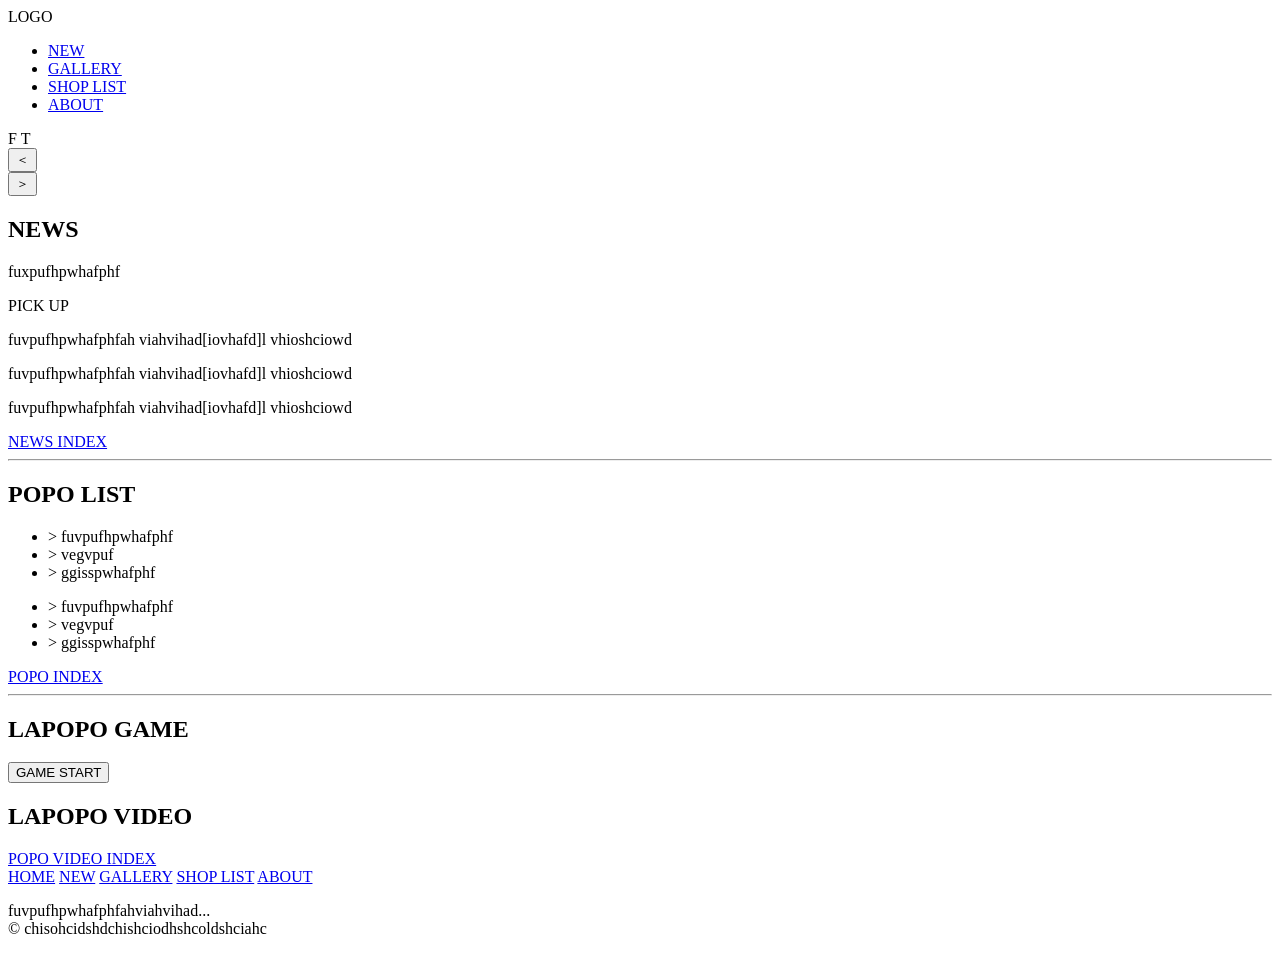
==== index.html @ e4a3bc31 "Add files via upload" ====
<!DOCTYPE html>
<html lang="zh-Hant">
<head>
    <meta charset="UTF-8">
    <meta name="viewport" content="width=device-width, initial-scale=1.0">
    <title>Lapopo Framework</title>
    <link rel="stylesheet" href="style.css">
</head>
<body>

    <header class="navbar">
        <div class="logo">LOGO</div>
        <nav>
            <ul>
                <li><a href="#">NEW</a></li>
                <li><a href="#">GALLERY</a></li>
                <li><a href="#">SHOP LIST</a></li>
                <li><a href="#">ABOUT</a></li>
            </ul>
        </nav>
        <div class="social-icons">
            <span>F</span> <span>T</span>
        </div>
    </header>

    <main>
        <section class="hero">
            <button class="arrow prev">＜</button>
            <div class="hero-shape">
                <div class="cloud-placeholder"></div>
            </div>
            <button class="arrow next">＞</button>
        </section>

        <section class="container news">
            <h2>NEWS</h2>
            <p class="subtitle">fuxpufhpwhafphf</p>
            <div class="news-grid">
                <div class="news-item">
                    <div class="circle-img"><span class="badge">PICK UP</span></div>
                    <p>fuvpufhpwhafphfah viahvihad[iovhafd]l vhioshciowd</p>
                </div>
                <div class="news-item">
                    <div class="circle-img"></div>
                    <p>fuvpufhpwhafphfah viahvihad[iovhafd]l vhioshciowd</p>
                </div>
                <div class="news-item">
                    <div class="circle-img"></div>
                    <p>fuvpufhpwhafphfah viahvihad[iovhafd]l vhioshciowd</p>
                </div>
            </div>
            <a href="#" class="btn-index">NEWS INDEX</a>
        </section>

        <hr class="divider">

        <section class="container popo-list">
            <h2>POPO LIST</h2>
            <div class="stacked-cards">
                <div class="card"></div>
                <div class="card"></div>
                <div class="card"></div>
                <div class="card"></div>
            </div>
            <div class="link-grid">
                <ul>
                    <li>> fuvpufhpwhafphf</li>
                    <li>> vegvpuf</li>
                    <li>> ggisspwhafphf</li>
                </ul>
                <ul>
                    <li>> fuvpufhpwhafphf</li>
                    <li>> vegvpuf</li>
                    <li>> ggisspwhafphf</li>
                </ul>
            </div>
            <a href="#" class="btn-index">POPO INDEX</a>
        </section>

        <hr class="divider">

        <section class="container game">
            <h2>LAPOPO GAME</h2>
            <div class="game-area">
                <div class="game-cloud">
                    <button class="btn-start">GAME START</button>
                </div>
            </div>
        </section>

        <section class="container video">
            <h2>LAPOPO VIDEO</h2>
            <div class="video-placeholder">
                <div class="play-button"></div>
            </div>
            <a href="#" class="btn-index">POPO VIDEO INDEX</a>
        </section>
    </main>

    <footer class="footer">
        <nav class="footer-nav">
            <a href="#">HOME</a>
            <a href="#">NEW</a>
            <a href="#">GALLERY</a>
            <a href="#">SHOP LIST</a>
            <a href="#">ABOUT</a>
        </nav>
        <p class="copyright">fuvpufhpwhafphfahviahvihad...<br>© chisohcidshdchishciodhshcoldshciahc</p>
        <div class="jagged-edge"></div>
    </footer>

</body>
</html>
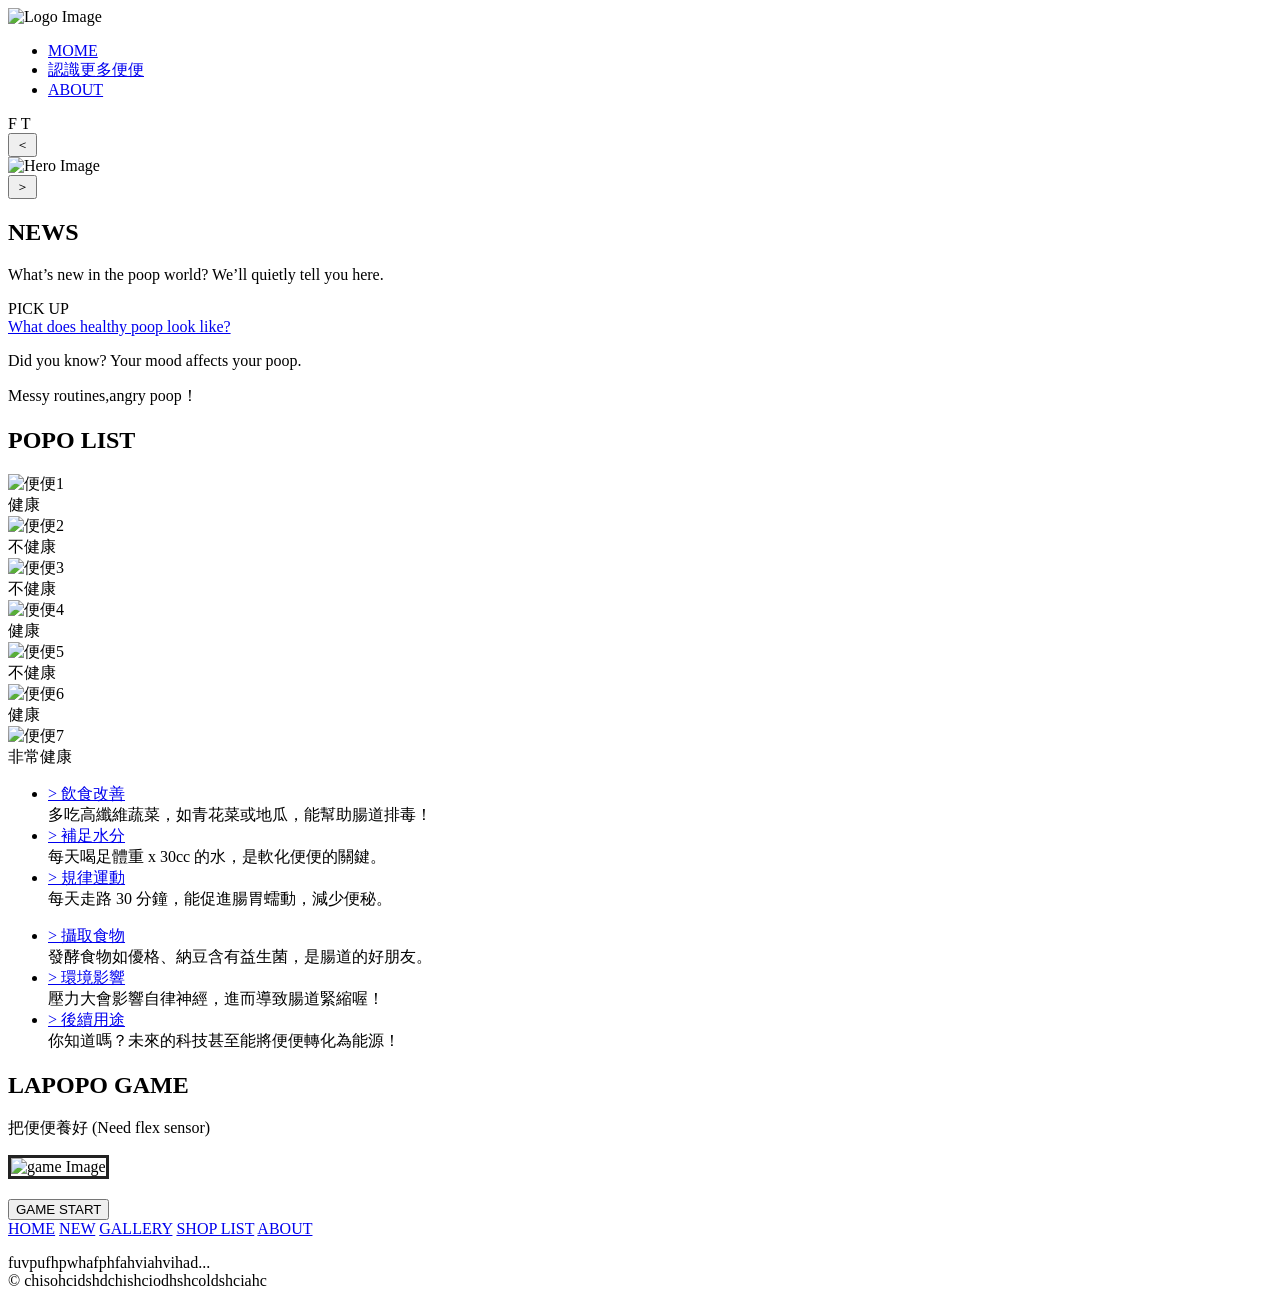
==== commit 07fddc7e: "Add files via upload" ====
--- a/index.html
+++ b/index.html
@@ -1,20 +1,21 @@
 <!DOCTYPE html>
 <html lang="zh-Hant">
+
 <head>
     <meta charset="UTF-8">
     <meta name="viewport" content="width=device-width, initial-scale=1.0">
     <title>Lapopo Framework</title>
-    <link rel="stylesheet" href="style.css">
+    <link rel="stylesheet" href="lapupu網頁全資料/style.css">
 </head>
+
 <body>
 
     <header class="navbar">
-        <div class="logo">LOGO</div>
+        <div class="logo"><img id="logo-img" src="img1.jpg" alt="Logo Image"></div>
         <nav>
             <ul>
-                <li><a href="#">NEW</a></li>
-                <li><a href="#">GALLERY</a></li>
-                <li><a href="#">SHOP LIST</a></li>
+                <li><a href="#">MOME</a></li>
+                <li><a href="#">認識更多便便</a></li>
                 <li><a href="#">ABOUT</a></li>
             </ul>
         </nav>
@@ -25,89 +26,257 @@
 
     <main>
         <section class="hero">
-            <button class="arrow prev">＜</button>
+            <button class="arrow prev" id="prevBtn">＜</button>
+
             <div class="hero-shape">
-                <div class="cloud-placeholder"></div>
-            </div>
-            <button class="arrow next">＞</button>
+                <div class="cloud-placeholder">
+                    <img id="hero-img" src="img1.jpg" alt="Hero Image">
+                </div>
+            </div>
+
+            <button class="arrow next" id="nextBtn">＞</button>
         </section>
 
         <section class="container news">
             <h2>NEWS</h2>
-            <p class="subtitle">fuxpufhpwhafphf</p>
+            <p class="subtitle">What’s new in the poop world? We’ll quietly tell you here.</p>
             <div class="news-grid">
                 <div class="news-item">
                     <div class="circle-img"><span class="badge">PICK UP</span></div>
-                    <p>fuvpufhpwhafphfah viahvihad[iovhafd]l vhioshciowd</p>
+                    <a href="https://heho.com.tw/archives/1473?utm_source=chatgpt.com">What does healthy poop look
+                        like?</a>
                 </div>
                 <div class="news-item">
                     <div class="circle-img"></div>
-                    <p>fuvpufhpwhafphfah viahvihad[iovhafd]l vhioshciowd</p>
+                    <p>Did you know? Your mood affects your poop.</p>
                 </div>
                 <div class="news-item">
                     <div class="circle-img"></div>
-                    <p>fuvpufhpwhafphfah viahvihad[iovhafd]l vhioshciowd</p>
-                </div>
-            </div>
-            <a href="#" class="btn-index">NEWS INDEX</a>
-        </section>
-
-        <hr class="divider">
+                    <p>Messy routines,angry poop！</p>
+                </div>
+            </div>
+        </section>
 
         <section class="container popo-list">
             <h2>POPO LIST</h2>
             <div class="stacked-cards">
-                <div class="card"></div>
-                <div class="card"></div>
-                <div class="card"></div>
-                <div class="card"></div>
-            </div>
-            <div class="link-grid">
-                <ul>
-                    <li>> fuvpufhpwhafphf</li>
-                    <li>> vegvpuf</li>
-                    <li>> ggisspwhafphf</li>
-                </ul>
-                <ul>
-                    <li>> fuvpufhpwhafphf</li>
-                    <li>> vegvpuf</li>
-                    <li>> ggisspwhafphf</li>
-                </ul>
-            </div>
-            <a href="#" class="btn-index">POPO INDEX</a>
-        </section>
-
-        <hr class="divider">
-
-        <section class="container game">
+                <div class="card" onclick="flipCard(this)">
+                    <div class="card-face card-front">
+                        <img src="popo1.png" alt="便便1">
+                    </div>
+                    <div class="card-face card-back healthy">健康</div>
+                </div>
+
+                <div class="card" onclick="flipCard(this)">
+                    <div class="card-face card-front">
+                        <img src="popo2.png" alt="便便2">
+                    </div>
+                    <div class="card-face card-back unhealthy">不健康</div>
+                </div>
+
+                <div class="card" onclick="flipCard(this)">
+                    <div class="card-face card-front">
+                        <img src="popo3.png" alt="便便3">
+                    </div>
+                    <div class="card-face card-back unhealthy">不健康</div>
+                </div>
+
+                <div class="card" onclick="flipCard(this)">
+                    <div class="card-face card-front">
+                        <img src="popo4.png" alt="便便4">
+                    </div>
+                    <div class="card-face card-back healthy">健康</div>
+                </div>
+
+                <div class="card" onclick="flipCard(this)">
+                    <div class="card-face card-front">
+                        <img src="popo5.png" alt="便便5">
+                    </div>
+                    <div class="card-face card-back unhealthy">不健康</div>
+                </div>
+
+                <div class="card" onclick="flipCard(this)">
+                    <div class="card-face card-front">
+                        <img src="popo6.png" alt="便便6">
+                    </div>
+                    <div class="card-face card-back healthy">健康</div>
+                </div>
+
+                <div class="card" onclick="flipCard(this)">
+                    <div class="card-face card-front">
+                        <img src="popo7.png" alt="便便7">
+                    </div>
+                    <div class="card-face card-back healthy">非常健康</div>
+                </div>
+            </div>
+        </section>
+
+        <script src="lapupu網頁全資料/script.js"></script>
+        <div class="link-grid">
+            <ul>
+                <li>
+                    <a href="page1.html">> 飲食改善</a>
+                    <div class="dropdown-desc">多吃高纖維蔬菜，如青花菜或地瓜，能幫助腸道排毒！</div>
+                </li>
+                <li>
+                    <a href="page2.html">> 補足水分</a>
+                    <div class="dropdown-desc">每天喝足體重 x 30cc 的水，是軟化便便的關鍵。</div>
+                </li>
+                <li>
+                    <a href="page3.html">> 規律運動</a>
+                    <div class="dropdown-desc">每天走路 30 分鐘，能促進腸胃蠕動，減少便秘。</div>
+                </li>
+            </ul>
+            <ul>
+                <li>
+                    <a href="page4.html">> 攝取食物</a>
+                    <div class="dropdown-desc">發酵食物如優格、納豆含有益生菌，是腸道的好朋友。</div>
+                </li>
+                <li>
+                    <a href="page5.html">> 環境影響</a>
+                    <div class="dropdown-desc">壓力大會影響自律神經，進而導致腸道緊縮喔！</div>
+                </li>
+                <li>
+                    <a href="page6.html">> 後續用途</a>
+                    <div class="dropdown-desc">你知道嗎？未來的科技甚至能將便便轉化為能源！</div>
+                </li>
+            </ul>
+        </div>
+        </section>
+
+        <section class="container game" id="game-section">
             <h2>LAPOPO GAME</h2>
-            <div class="game-area">
-                <div class="game-cloud">
-                    <button class="btn-start">GAME START</button>
-                </div>
-            </div>
-        </section>
-
-        <section class="container video">
-            <h2>LAPOPO VIDEO</h2>
-            <div class="video-placeholder">
-                <div class="play-button"></div>
-            </div>
-            <a href="#" class="btn-index">POPO VIDEO INDEX</a>
-        </section>
-    </main>
-
-    <footer class="footer">
-        <nav class="footer-nav">
-            <a href="#">HOME</a>
-            <a href="#">NEW</a>
-            <a href="#">GALLERY</a>
-            <a href="#">SHOP LIST</a>
-            <a href="#">ABOUT</a>
-        </nav>
-        <p class="copyright">fuvpufhpwhafphfahviahvihad...<br>© chisohcidshdchishciodhshcoldshciahc</p>
-        <div class="jagged-edge"></div>
-    </footer>
+            <p class="subtitle">把便便養好 (Need flex sensor)</p>
+
+            <div class="game-area pop-card">
+                <div id="game-intro">
+                    <div class="cloud-placeholder">
+                        <img id="game-img" src="img1.jpg" alt="game Image"
+                            style="max-width: 100%; border: 3px solid #222;">
+                    </div>
+                    <div class="game-cloud" style="margin-top: 20px;">
+                        <button class="btn-start btn" onclick="startGame()">GAME START</button>
+                    </div>
+                </div>
+
+                <div id="game-play" style="display: none;">
+                    <p>今日剩餘行動次數：<span id="clicks-left">3</span></p>
+
+                    <div id="game-main">
+                        <div id="status-display" style="font-size: 5rem; margin: 20px 0;">😐</div>
+                        <div id="feedback-text" style="font-weight: bold; margin-bottom: 20px; color: #FF69B4;">
+                            準備好照顧你的便便了嗎？
+                        </div>
+
+                        <div class="game-controls" style="display: grid; grid-template-columns: 1fr 1fr; gap: 10px;">
+                            <button class="btn" onclick="playGame(2, '水份讓便便變溫柔了！')">💧 喝水</button>
+                            <button class="btn" onclick="playGame(1, '纖維質讓便便很有型！')">🥬 吃菜</button>
+                            <button class="btn" onclick="playGame(-1, '糖分太多，腸道菌在打架...')">🧋 喝飲料</button>
+                            <button class="btn" onclick="playGame(-2, '炸物太油，便便壓力很大！')">🍗 吃炸物</button>
+                        </div>
+                    </div>
+
+                    <div id="result-screen"
+                        style="display: none; background: #00BFFF; padding: 20px; border: 3px solid #222; margin-top: 20px;">
+                        <h3 id="result-title"></h3>
+                        <p id="result-desc"></p>
+                        <p id="result-advice" style="font-size: 0.9rem;"></p>
+                        <button class="btn" onclick="startGame()" style="background: #fff;">再玩一次</button>
+                    </div>
+                </div>
+            </div>
+        </section>
+
+        <script>
+            /* --- 遊戲邏輯 JS --- */
+            let score = 0;
+            let clicks = 0;
+            const maxClicks = 3;
+
+            // 按下 GAME START 的動作
+            function startGame() {
+                // 重置分數與次數
+                score = 0;
+                clicks = 0;
+
+                // 切換顯示區塊
+                document.getElementById('game-intro').style.display = 'none';
+                document.getElementById('game-play').style.display = 'block';
+                document.getElementById('game-main').style.display = 'block';
+                document.getElementById('result-screen').style.display = 'none';
+
+                // 重置文字
+                document.getElementById('clicks-left').innerText = maxClicks;
+                document.getElementById('status-display').innerText = '😐';
+                document.getElementById('feedback-text').innerText = '點擊按鈕選擇今日飲食！';
+            }
+
+            function playGame(points, message) {
+                if (clicks < maxClicks) {
+                    score += points;
+                    clicks++;
+
+                    document.getElementById('clicks-left').innerText = maxClicks - clicks;
+                    document.getElementById('feedback-text').innerText = message;
+
+                    updateEmoji();
+
+                    if (clicks === maxClicks) {
+                        setTimeout(showResult, 800);
+                    }
+                }
+            }
+
+            function updateEmoji() {
+                const display = document.getElementById('status-display');
+                if (score >= 3) display.innerText = '💩✨';
+                else if (score >= 1) display.innerText = '🙂';
+                else if (score >= -1) display.innerText = '😐';
+                else display.innerText = '😣';
+            }
+
+            function showResult() {
+                document.getElementById('game-main').style.display = 'none';
+                const resultScreen = document.getElementById('result-screen');
+                resultScreen.style.display = 'block';
+
+                const title = document.getElementById('result-title');
+                const desc = document.getElementById('result-desc');
+                const advice = document.getElementById('result-advice');
+
+                if (score >= 4) {
+                    title.innerText = "完美香蕉便！";
+                    desc.innerText = "今日狀態：五星級的健康！";
+                    advice.innerText = "建議：保持這個好習慣，你是腸道的小超人！";
+                } else if (score >= 1) {
+                    title.innerText = "普通好便便";
+                    desc.innerText = "今日狀態：還不錯，算平穩。";
+                    advice.innerText = "建議：再多加一點點蔬菜，會更順暢喔！";
+                } else if (score >= -1) {
+                    title.innerText = "有點乾巴巴";
+                    desc.innerText = "今日狀態：便便覺得有點口渴。";
+                    advice.innerText = "建議：放下手中的飲料，換成白開水試試看？";
+                } else {
+                    title.innerText = "腸道大塞車";
+                    desc.innerText = "今日狀態：便便在裡面出不來。";
+                    advice.innerText = "建議：炸物雖好但別過量，快去多吃兩口青菜壓壓驚！";
+                }
+            }
+        </script>
+
+
+        <footer class="footer">
+            <nav class="footer-nav">
+                <a href="#">HOME</a>
+                <a href="#">NEW</a>
+                <a href="#">GALLERY</a>
+                <a href="#">SHOP LIST</a>
+                <a href="#">ABOUT</a>
+            </nav>
+            <p class="copyright">fuvpufhpwhafphfahviahvihad...<br>© chisohcidshdchishciodhshcoldshciahc</p>
+            <div class="jagged-edge"></div>
+        </footer>
 
 </body>
+
 </html>
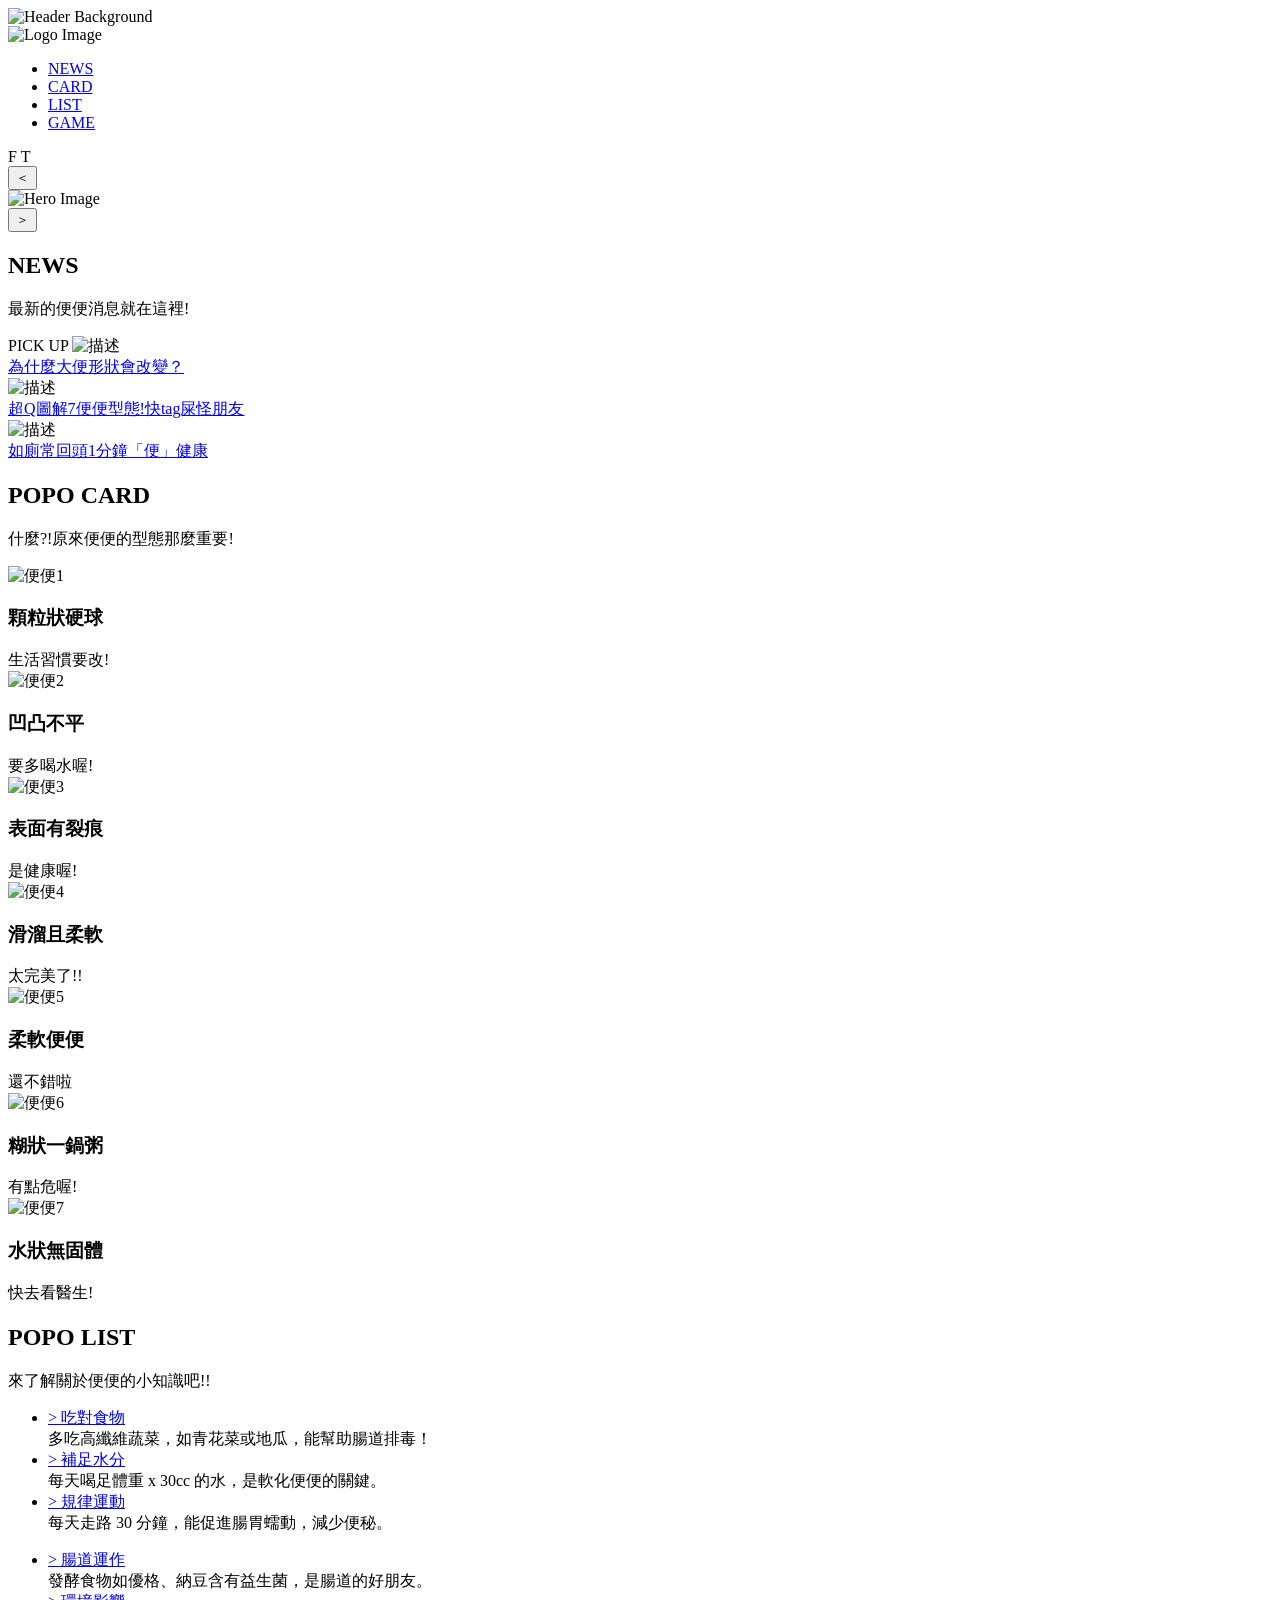
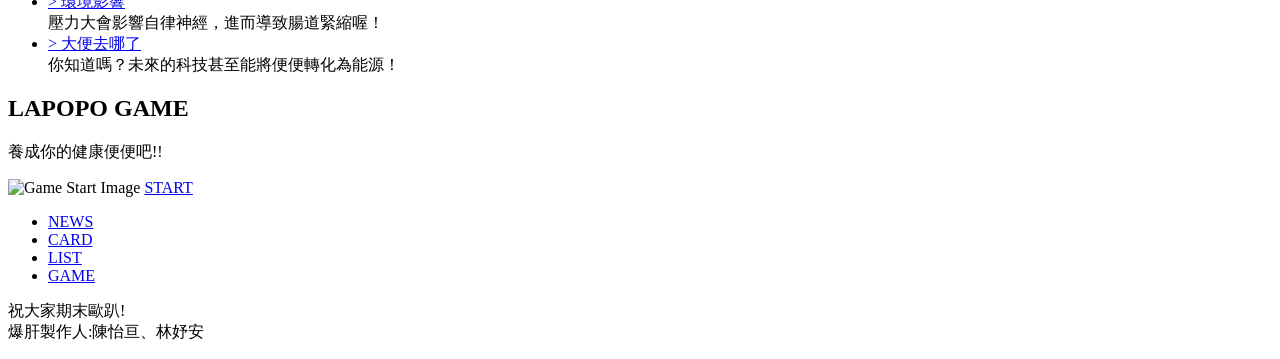
==== commit f9664be0: "happy" ====
--- a/index.html
+++ b/index.html
@@ -11,272 +11,247 @@
 <body>
 
     <header class="navbar">
-        <div class="logo"><img id="logo-img" src="img1.jpg" alt="Logo Image"></div>
-        <nav>
-            <ul>
-                <li><a href="#">MOME</a></li>
-                <li><a href="#">認識更多便便</a></li>
-                <li><a href="#">ABOUT</a></li>
-            </ul>
-        </nav>
-        <div class="social-icons">
-            <span>F</span> <span>T</span>
+        <!-- 背景圖片 -->
+        <div class="header-bg">
+            <img src="https://github.com/yuanlinwarrior/Web-Lapopo/blob/main/images/lapopo_pp_new.png?raw=true"
+                alt="Header Background">
+        </div>
+
+        <!-- 壓在圖片上的內容 -->
+        <div class="navbar-content">
+            <div class="logo">
+                <img id="logo-img"
+                    src="https://github.com/yuanlinwarrior/Web-Lapopo/blob/main/images/lapopo_logo.png?raw=true"
+                    alt="Logo Image">
+            </div>
+
+            <nav>
+                <ul>
+                    <li><a href="#news-section">NEWS</a></li>
+                    <li><a href="#card-section">CARD</a></li>
+                    <li><a href="#list-section">LIST</a></li>
+                    <li><a href="#game-section">GAME</a></li>
+                </ul>
+            </nav>
+
+            <div class="social-icons">
+                <span>F</span> <span>T</span>
+            </div>
         </div>
     </header>
 
+    <section class="hero">
+        <button class="arrow prev" id="prevBtn">＜</button>
+        <div class="hero-shape">
+            <div class="cloud-placeholder">
+                <img id="hero-img"
+                    src="https://github.com/yuanlinwarrior/Web-Lapopo/blob/main/images/lapopo_popog.png?raw=true"
+                    alt="Hero Image">
+            </div>
+        </div>
+        <button class="arrow next" id="nextBtn">＞</button>
+    </section>
+
     <main>
-        <section class="hero">
-            <button class="arrow prev" id="prevBtn">＜</button>
-
-            <div class="hero-shape">
-                <div class="cloud-placeholder">
-                    <img id="hero-img" src="img1.jpg" alt="Hero Image">
-                </div>
-            </div>
-
-            <button class="arrow next" id="nextBtn">＞</button>
-        </section>
-
-        <section class="container news">
+
+        <section id="news-section" class="container news">
             <h2>NEWS</h2>
-            <p class="subtitle">What’s new in the poop world? We’ll quietly tell you here.</p>
+            <p class="subtitle">最新的便便消息就在這裡!</p>
             <div class="news-grid">
                 <div class="news-item">
-                    <div class="circle-img"><span class="badge">PICK UP</span></div>
-                    <a href="https://heho.com.tw/archives/1473?utm_source=chatgpt.com">What does healthy poop look
-                        like?</a>
+                    
+                    <div class="circle-img">
+                        <span class="badge">PICK UP</span>
+                        <img src="https://github.com/yuanlinwarrior/Web-Lapopo/blob/main/images/news02.png?raw=true" alt="描述">
+                    </div>
+                        
+                    <a href="https://www.vitura.com.tw/zh-TW/blogs/selected/171566?srsltid=AfmBOorl1YrSNtbAEqBZrUUlULYxStrqgQc-9Np2eAAeADWqUWGEbcj_">為什麼大便形狀會改變？</a>
                 </div>
                 <div class="news-item">
-                    <div class="circle-img"></div>
-                    <p>Did you know? Your mood affects your poop.</p>
+                    <div class="circle-img">
+                        <img src="https://github.com/yuanlinwarrior/Web-Lapopo/blob/main/images/news01.png?raw=true" alt="描述">
+                    </div>
+                    <a href="https://health.ettoday.net/news/1026361">超Q圖解7便便型態!快tag屎怪朋友</a>
                 </div>
                 <div class="news-item">
-                    <div class="circle-img"></div>
-                    <p>Messy routines,angry poop！</p>
-                </div>
-            </div>
-        </section>
-
-        <section class="container popo-list">
+                    <div class="circle-img">
+                        <img src="https://github.com/yuanlinwarrior/Web-Lapopo/blob/main/images/news03.png?raw=true" alt="描述">
+                    </div>
+                    <a href="https://www.lianan.com.tw/drliananepaper/article/248">如廁常回頭1分鐘「便」健康</a>
+                </div>
+            </div>
+        </section>
+
+        <section id="card-section" class="container popo-list">
+            <h2>POPO CARD</h2>
+            <p class="subtitle">什麼?!原來便便的型態那麼重要!</p>
+            <div class="stacked-cards">
+                <div class="card" onclick="flipCard(this)">
+                    <div class="card-inner">
+                        <div class="card-face card-front">
+                            <img src="https://github.com/yuanlinwarrior/Web-Lapopo/blob/main/images/1_0.png?raw=true"
+                                alt="便便1">
+                        </div>
+                        <div class="card-face card-back">
+                            <div class="card-content">
+                                <h3 class="stool-name">顆粒狀硬球</h3>
+                                <span class="status-tag unhealthy">生活習慣要改!</span>
+                            </div>
+                        </div>
+                    </div>
+                </div>
+                <div class="card" onclick="flipCard(this)">
+                    <div class="card-inner">
+                        <div class="card-face card-front">
+                            <img src="https://github.com/yuanlinwarrior/Web-Lapopo/blob/main/images/2_0.png?raw=true"
+                                alt="便便2">
+                        </div>
+                        <div class="card-face card-back">
+                            <div class="card-content">
+                                <h3 class="stool-name">凹凸不平</h3>
+                                <span class="status-tag unhealthy">要多喝水喔!</span>
+                            </div>
+                        </div>
+                    </div>
+                </div>
+                <div class="card" onclick="flipCard(this)">
+                    <div class="card-inner">
+                        <div class="card-face card-front">
+                            <img src="https://github.com/yuanlinwarrior/Web-Lapopo/blob/main/images/3_0.png?raw=true"
+                                alt="便便3">
+                        </div>
+                        <div class="card-face card-back">
+                            <div class="card-content">
+                                <h3 class="stool-name">表面有裂痕</h3>
+                                <span class="status-tag healthy">是健康喔!</span>
+                            </div>
+                        </div>
+                    </div>
+                </div>
+                <div class="card" onclick="flipCard(this)">
+                    <div class="card-inner">
+                        <div class="card-face card-front">
+                            <img src="https://github.com/yuanlinwarrior/Web-Lapopo/blob/main/images/4_0.png?raw=true"
+                                alt="便便4">
+                        </div>
+                        <div class="card-face card-back">
+                            <div class="card-content">
+                                <h3 class="stool-name">滑溜且柔軟</h3>
+                                <span class="status-tag healthy">太完美了!!</span>
+                            </div>
+                        </div>
+                    </div>
+                </div>
+
+
+                <div class="card" onclick="flipCard(this)">
+                    <div class="card-inner">
+                        <div class="card-face card-front">
+                            <img src="https://github.com/yuanlinwarrior/Web-Lapopo/blob/main/images/5_0.png?raw=true"
+                                alt="便便5">
+                        </div>
+                        <div class="card-face card-back">
+                            <div class="card-content">
+                                <h3 class="stool-name">柔軟便便</h3>
+                                <span class="status-tag healthy">還不錯啦</span>
+                            </div>
+                        </div>
+                    </div>
+                </div>
+                <div class="card" onclick="flipCard(this)">
+                    <div class="card-inner">
+                        <div class="card-face card-front">
+                            <img src="https://github.com/yuanlinwarrior/Web-Lapopo/blob/main/images/6_0.png?raw=true"
+                                alt="便便6">
+                        </div>
+                        <div class="card-face card-back">
+                            <div class="card-content">
+                                <h3 class="stool-name">糊狀一鍋粥</h3>
+                                <span class="status-tag unhealthy">有點危喔!</span>
+                            </div>
+                        </div>
+                    </div>
+                </div>
+                <div class="card" onclick="flipCard(this)">
+                    <div class="card-inner">
+                        <div class="card-face card-front">
+                            <img src="https://github.com/yuanlinwarrior/Web-Lapopo/blob/main/images/7_0.png?raw=true"
+                                alt="便便7">
+                        </div>
+                        <div class="card-face card-back">
+                            <div class="card-content">
+                                <h3 class="stool-name">水狀無固體</h3>
+                                <span class="status-tag unhealthy">快去看醫生!</span>
+                            </div>
+                        </div>
+                    </div>
+                </div>
+
+
+        </section>
+
+        <section id="list-section" class="container popo-list">
             <h2>POPO LIST</h2>
-            <div class="stacked-cards">
-                <div class="card" onclick="flipCard(this)">
-                    <div class="card-face card-front">
-                        <img src="popo1.png" alt="便便1">
-                    </div>
-                    <div class="card-face card-back healthy">健康</div>
-                </div>
-
-                <div class="card" onclick="flipCard(this)">
-                    <div class="card-face card-front">
-                        <img src="popo2.png" alt="便便2">
-                    </div>
-                    <div class="card-face card-back unhealthy">不健康</div>
-                </div>
-
-                <div class="card" onclick="flipCard(this)">
-                    <div class="card-face card-front">
-                        <img src="popo3.png" alt="便便3">
-                    </div>
-                    <div class="card-face card-back unhealthy">不健康</div>
-                </div>
-
-                <div class="card" onclick="flipCard(this)">
-                    <div class="card-face card-front">
-                        <img src="popo4.png" alt="便便4">
-                    </div>
-                    <div class="card-face card-back healthy">健康</div>
-                </div>
-
-                <div class="card" onclick="flipCard(this)">
-                    <div class="card-face card-front">
-                        <img src="popo5.png" alt="便便5">
-                    </div>
-                    <div class="card-face card-back unhealthy">不健康</div>
-                </div>
-
-                <div class="card" onclick="flipCard(this)">
-                    <div class="card-face card-front">
-                        <img src="popo6.png" alt="便便6">
-                    </div>
-                    <div class="card-face card-back healthy">健康</div>
-                </div>
-
-                <div class="card" onclick="flipCard(this)">
-                    <div class="card-face card-front">
-                        <img src="popo7.png" alt="便便7">
-                    </div>
-                    <div class="card-face card-back healthy">非常健康</div>
-                </div>
-            </div>
-        </section>
-
-        <script src="lapupu網頁全資料/script.js"></script>
-        <div class="link-grid">
-            <ul>
-                <li>
-                    <a href="page1.html">> 飲食改善</a>
-                    <div class="dropdown-desc">多吃高纖維蔬菜，如青花菜或地瓜，能幫助腸道排毒！</div>
-                </li>
-                <li>
-                    <a href="page2.html">> 補足水分</a>
-                    <div class="dropdown-desc">每天喝足體重 x 30cc 的水，是軟化便便的關鍵。</div>
-                </li>
-                <li>
-                    <a href="page3.html">> 規律運動</a>
-                    <div class="dropdown-desc">每天走路 30 分鐘，能促進腸胃蠕動，減少便秘。</div>
-                </li>
-            </ul>
-            <ul>
-                <li>
-                    <a href="page4.html">> 攝取食物</a>
-                    <div class="dropdown-desc">發酵食物如優格、納豆含有益生菌，是腸道的好朋友。</div>
-                </li>
-                <li>
-                    <a href="page5.html">> 環境影響</a>
-                    <div class="dropdown-desc">壓力大會影響自律神經，進而導致腸道緊縮喔！</div>
-                </li>
-                <li>
-                    <a href="page6.html">> 後續用途</a>
-                    <div class="dropdown-desc">你知道嗎？未來的科技甚至能將便便轉化為能源！</div>
-                </li>
-            </ul>
-        </div>
+            <p class="subtitle">來了解關於便便的小知識吧!!</p>
+            <div class="link-grid">
+                <ul>
+                    <li>
+                        <a href="content.html?page=1">> 吃對食物</a>
+                        <div class="dropdown-desc">多吃高纖維蔬菜，如青花菜或地瓜，能幫助腸道排毒！</div>
+                    </li>
+                    <li>
+                        <a href="content.html?page=2">> 補足水分</a>
+                        <div class="dropdown-desc">每天喝足體重 x 30cc 的水，是軟化便便的關鍵。</div>
+                    </li>
+                    <li>
+                        <a href="content.html?page=3">> 規律運動</a>
+                        <div class="dropdown-desc">每天走路 30 分鐘，能促進腸胃蠕動，減少便秘。</div>
+                    </li>
+                </ul>
+                <ul>
+                    <li>
+                        <a href="content.html?page=4">> 腸道運作</a>
+                        <div class="dropdown-desc">發酵食物如優格、納豆含有益生菌，是腸道的好朋友。</div>
+                    </li>
+                    <li>
+                        <a href="content.html?page=5">> 環境影響</a>
+                        <div class="dropdown-desc">壓力大會影響自律神經，進而導致腸道緊縮喔！</div>
+                    </li>
+                    <li>
+                        <a href="content.html?page=6">> 大便去哪了</a>
+                        <div class="dropdown-desc">你知道嗎？未來的科技甚至能將便便轉化為能源！</div>
+                    </li>
+                </ul>
+            </div>
         </section>
 
         <section class="container game" id="game-section">
             <h2>LAPOPO GAME</h2>
-            <p class="subtitle">把便便養好 (Need flex sensor)</p>
-
-            <div class="game-area pop-card">
-                <div id="game-intro">
-                    <div class="cloud-placeholder">
-                        <img id="game-img" src="img1.jpg" alt="game Image"
-                            style="max-width: 100%; border: 3px solid #222;">
-                    </div>
-                    <div class="game-cloud" style="margin-top: 20px;">
-                        <button class="btn-start btn" onclick="startGame()">GAME START</button>
-                    </div>
-                </div>
-
-                <div id="game-play" style="display: none;">
-                    <p>今日剩餘行動次數：<span id="clicks-left">3</span></p>
-
-                    <div id="game-main">
-                        <div id="status-display" style="font-size: 5rem; margin: 20px 0;">😐</div>
-                        <div id="feedback-text" style="font-weight: bold; margin-bottom: 20px; color: #FF69B4;">
-                            準備好照顧你的便便了嗎？
-                        </div>
-
-                        <div class="game-controls" style="display: grid; grid-template-columns: 1fr 1fr; gap: 10px;">
-                            <button class="btn" onclick="playGame(2, '水份讓便便變溫柔了！')">💧 喝水</button>
-                            <button class="btn" onclick="playGame(1, '纖維質讓便便很有型！')">🥬 吃菜</button>
-                            <button class="btn" onclick="playGame(-1, '糖分太多，腸道菌在打架...')">🧋 喝飲料</button>
-                            <button class="btn" onclick="playGame(-2, '炸物太油，便便壓力很大！')">🍗 吃炸物</button>
-                        </div>
-                    </div>
-
-                    <div id="result-screen"
-                        style="display: none; background: #00BFFF; padding: 20px; border: 3px solid #222; margin-top: 20px;">
-                        <h3 id="result-title"></h3>
-                        <p id="result-desc"></p>
-                        <p id="result-advice" style="font-size: 0.9rem;"></p>
-                        <button class="btn" onclick="startGame()" style="background: #fff;">再玩一次</button>
-                    </div>
-                </div>
-            </div>
-        </section>
-
-        <script>
-            /* --- 遊戲邏輯 JS --- */
-            let score = 0;
-            let clicks = 0;
-            const maxClicks = 3;
-
-            // 按下 GAME START 的動作
-            function startGame() {
-                // 重置分數與次數
-                score = 0;
-                clicks = 0;
-
-                // 切換顯示區塊
-                document.getElementById('game-intro').style.display = 'none';
-                document.getElementById('game-play').style.display = 'block';
-                document.getElementById('game-main').style.display = 'block';
-                document.getElementById('result-screen').style.display = 'none';
-
-                // 重置文字
-                document.getElementById('clicks-left').innerText = maxClicks;
-                document.getElementById('status-display').innerText = '😐';
-                document.getElementById('feedback-text').innerText = '點擊按鈕選擇今日飲食！';
-            }
-
-            function playGame(points, message) {
-                if (clicks < maxClicks) {
-                    score += points;
-                    clicks++;
-
-                    document.getElementById('clicks-left').innerText = maxClicks - clicks;
-                    document.getElementById('feedback-text').innerText = message;
-
-                    updateEmoji();
-
-                    if (clicks === maxClicks) {
-                        setTimeout(showResult, 800);
-                    }
-                }
-            }
-
-            function updateEmoji() {
-                const display = document.getElementById('status-display');
-                if (score >= 3) display.innerText = '💩✨';
-                else if (score >= 1) display.innerText = '🙂';
-                else if (score >= -1) display.innerText = '😐';
-                else display.innerText = '😣';
-            }
-
-            function showResult() {
-                document.getElementById('game-main').style.display = 'none';
-                const resultScreen = document.getElementById('result-screen');
-                resultScreen.style.display = 'block';
-
-                const title = document.getElementById('result-title');
-                const desc = document.getElementById('result-desc');
-                const advice = document.getElementById('result-advice');
-
-                if (score >= 4) {
-                    title.innerText = "完美香蕉便！";
-                    desc.innerText = "今日狀態：五星級的健康！";
-                    advice.innerText = "建議：保持這個好習慣，你是腸道的小超人！";
-                } else if (score >= 1) {
-                    title.innerText = "普通好便便";
-                    desc.innerText = "今日狀態：還不錯，算平穩。";
-                    advice.innerText = "建議：再多加一點點蔬菜，會更順暢喔！";
-                } else if (score >= -1) {
-                    title.innerText = "有點乾巴巴";
-                    desc.innerText = "今日狀態：便便覺得有點口渴。";
-                    advice.innerText = "建議：放下手中的飲料，換成白開水試試看？";
-                } else {
-                    title.innerText = "腸道大塞車";
-                    desc.innerText = "今日狀態：便便在裡面出不來。";
-                    advice.innerText = "建議：炸物雖好但別過量，快去多吃兩口青菜壓壓驚！";
-                }
-            }
-        </script>
+            <p class="subtitle">養成你的健康便便吧!!</p>
+
+            <div class="game-start-wrapper">
+                <img src="https://github.com/yuanlinwarrior/Web-Lapopo/blob/main/images/lapopo_gamestart.png?raw=true"
+                    alt="Game Start Image" class="game-start-img" />
+
+                <!-- START 按鈕 -->
+                <a href="game.html" class="start-btn">START</a>
+            </div>
+        </section>
 
 
         <footer class="footer">
-            <nav class="footer-nav">
-                <a href="#">HOME</a>
-                <a href="#">NEW</a>
-                <a href="#">GALLERY</a>
-                <a href="#">SHOP LIST</a>
-                <a href="#">ABOUT</a>
+            <nav>
+                <ul>
+                    <li><a href="#news-section">NEWS</a></li>
+                    <li><a href="#card-section">CARD</a></li>
+                    <li><a href="#list-section">LIST</a></li>
+                    <li><a href="#game-section">GAME</a></li>
+                </ul>
             </nav>
-            <p class="copyright">fuvpufhpwhafphfahviahvihad...<br>© chisohcidshdchishciodhshcoldshciahc</p>
+            <p class="copyright">祝大家期末歐趴!<br>爆肝製作人:陳怡亘、林妤安</p>
             <div class="jagged-edge"></div>
         </footer>
-
+        <script src="lapupu網頁全資料/script.js"></script>
 </body>
 
 </html>
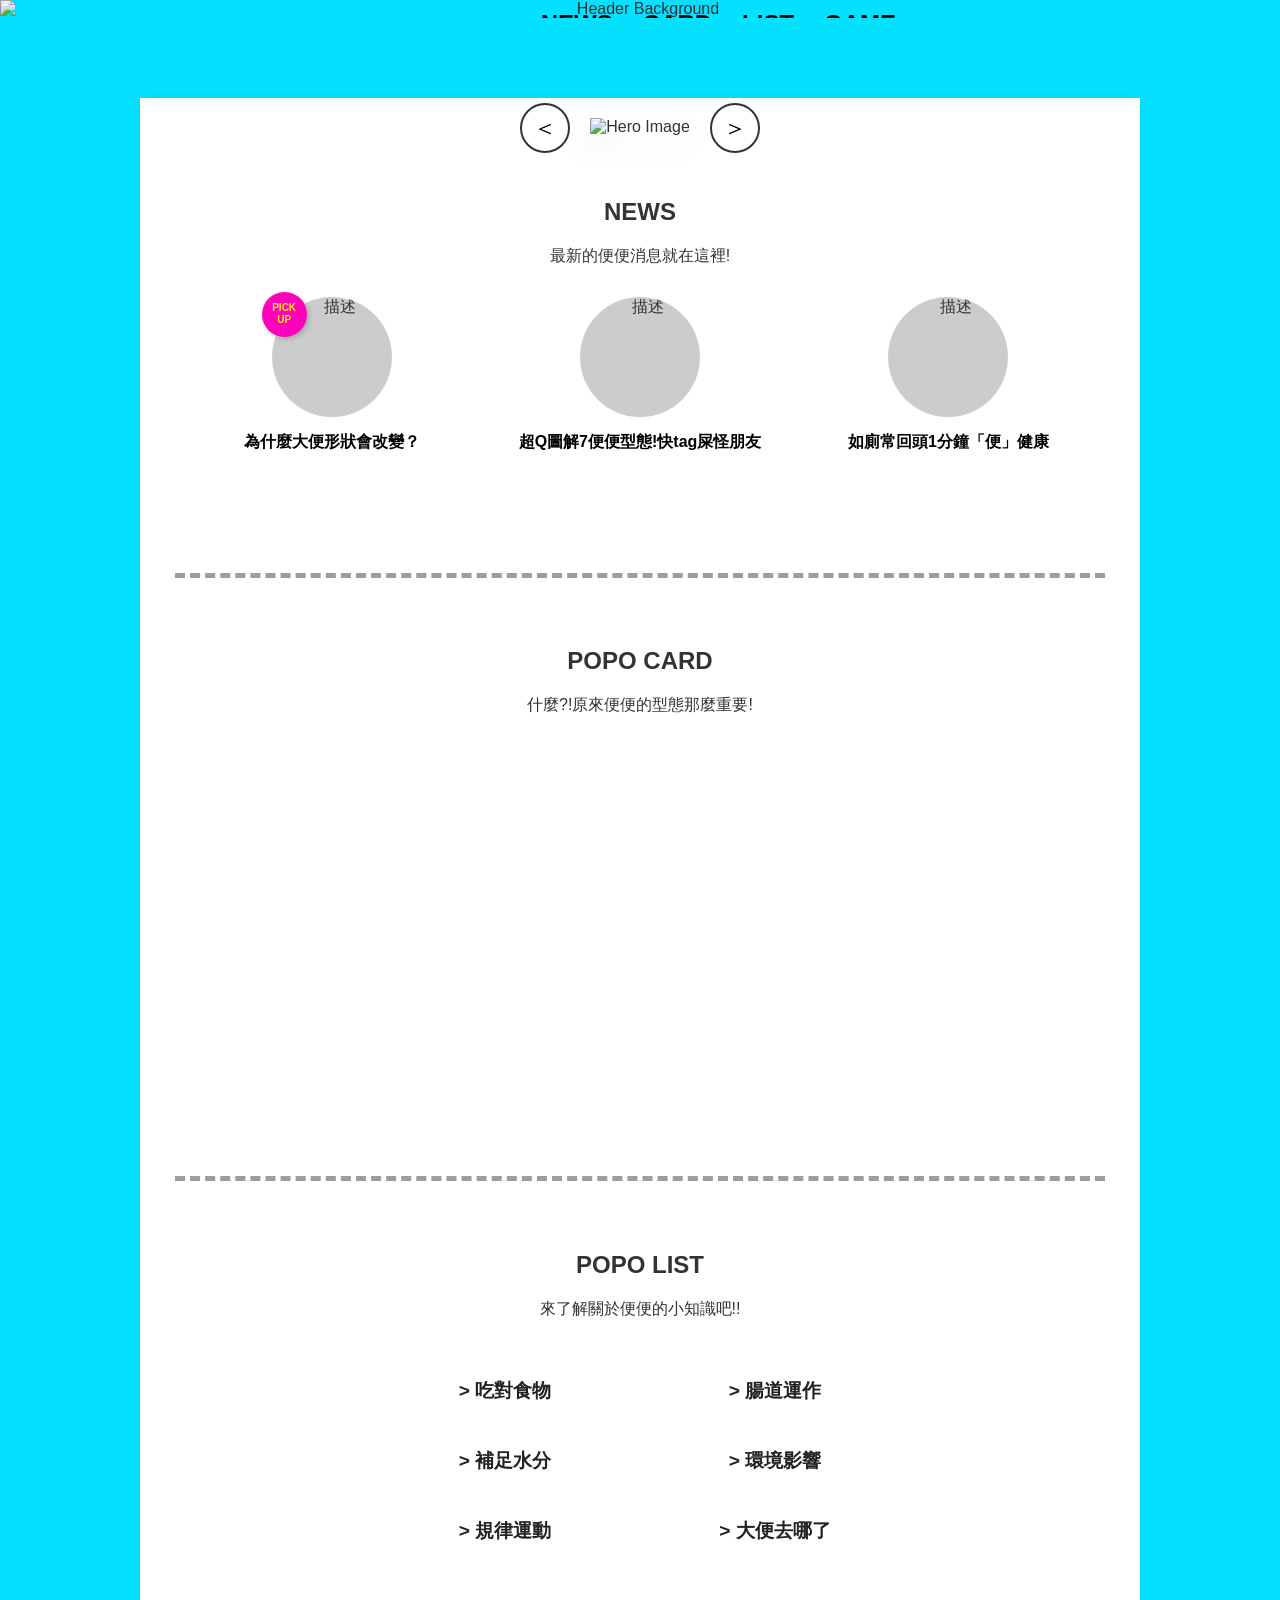
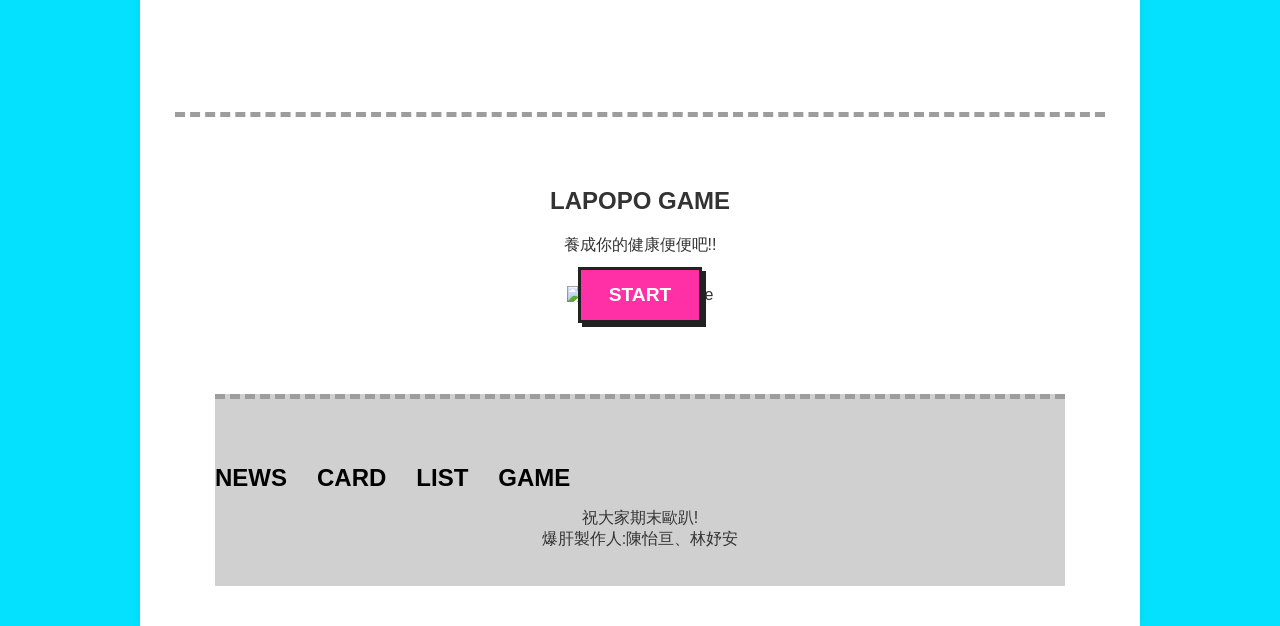
==== commit ec01ad88: "Update index.html" ====
--- a/index.html
+++ b/index.html
@@ -5,7 +5,7 @@
     <meta charset="UTF-8">
     <meta name="viewport" content="width=device-width, initial-scale=1.0">
     <title>Lapopo Framework</title>
-    <link rel="stylesheet" href="lapupu網頁全資料/style.css">
+    <link rel="stylesheet" href="CSS/style.css">
 </head>
 
 <body>
@@ -251,7 +251,9 @@
             <p class="copyright">祝大家期末歐趴!<br>爆肝製作人:陳怡亘、林妤安</p>
             <div class="jagged-edge"></div>
         </footer>
-        <script src="lapupu網頁全資料/script.js"></script>
+        <script src="JS/script.js"></script>
 </body>
 
-</html>+
+</html>
+
--- a/CSS/style.css
+++ b/CSS/style.css
@@ -0,0 +1,598 @@
+html {
+    scroll-behavior: smooth;
+}
+
+:root {
+    scroll-padding-top: 80px; 
+}
+/* --- 全域設定：控制整個網頁的基礎樣式 --- */
+body {
+    font-family: Arial, sans-serif;
+    background-color: #04e1fe;
+    margin: 0;
+    text-align: center;
+    color: #333;
+}
+
+/* 3. 修正：每個主題的間距 */
+.container {
+    background: transparent;
+    border: none;
+    margin-bottom: 20px;
+    padding: 40px 40px;
+}
+
+/* --- 標題與基礎元件 --- */
+h2 {
+    margin-bottom: 20px;
+    font-size: 24px;
+    text-align: center;
+}
+
+.content {
+    width: 100%;
+    height: 200px;
+}
+
+#logo-img {
+    max-height: 45px;
+    max-width: 150px;
+    width: auto;
+    height: auto;
+}
+
+/* --- 導覽列 (Navbar) --- */
+.navbar {
+    position: relative;
+    width: 100%;
+    height: auto;
+    min-height: auto;
+    overflow: hidden;
+}
+
+nav ul {
+    list-style: none;
+    display: flex;
+    gap: 30px; 
+    padding: 0;
+    margin-top: 15px; 
+}
+
+nav a {
+    color: #000000;
+    font-weight: bold;
+    text-decoration: none;
+    font-size: 1.5rem; 
+    transition: color 0.2s;
+}
+
+/* --- 基礎 Logo 設定 --- */
+#logo-img {
+    display: block;
+    max-width: 200px;  /* 電腦端最大寬度 */
+    max-height: 100px; /* 電腦端最大高度 */
+    width: auto;       /* 保持比例 */
+    height: auto;      /* 保持比例 */
+    margin-top: 5px;
+    transition: all 0.3s ease; /* 縮放時平滑過度 */
+}
+
+/* --- 響應式調整 (RWD) --- */
+
+/* 平板尺寸 (例如 768px 以下) */
+@media (max-width: 768px) {
+    #logo-img {
+        max-width: 150px;  /* 稍微縮小 Logo */
+        max-height: 80px;
+    }
+}
+
+/* 手機尺寸 (例如 480px 以下) */
+@media (max-width: 480px) {
+    #logo-img {
+        max-width: 120px;  /* 手機版 Logo 寬度縮減，留空間給漢堡選單或標題 */
+        max-height: 60px;
+        margin-top: 2px;   /* 減少間距讓導覽列更窄一點 */
+    }
+}
+header {
+    position: relative;
+    min-height: auto; 
+}
+.header-bg {
+    position: relative;
+    width: 100%;
+    z-index: 1;
+}
+
+.header-bg img {
+    display: block;
+    width: 100%;
+    height: auto;
+    object-fit: normal; 
+}
+
+.navbar-content {
+    position: absolute;
+    position: absolute;
+    top: 0;
+    left: 0;
+    width: 100%;
+    z-index: 2;
+    height: 50%;
+    display: flex;
+    align-items: center;
+    justify-content: space-between;
+    padding: 20px 40px;
+    color: #fff;
+}
+
+
+
+/* --- 便便 --- */
+.hero {
+    display: flex;
+    align-items: center;
+    justify-content: center;
+    gap: 20px;
+    padding-top: 100px;   
+    padding-bottom: 0; 
+    /* 電腦版負邊距，讓圖片壓在下方內容上 */
+    margin-bottom: -120px;  
+    position: relative;   
+    z-index: 10;
+    width: 100%;
+    box-sizing: border-box;
+}
+
+/* --- 圖片容器：變大一點 --- */
+.cloud-placeholder {
+    width: 100%;           /* 手機版預設寬度 */
+    max-width: 450px;      /* 最大不超過 450px */
+    aspect-ratio: 1 / 1;   /* 保持正方形，取代固定 height */
+    overflow: visible;  
+    display: flex;
+    justify-content: center;
+    align-items: center;
+}
+
+#hero-img {
+    width: 100%;
+    height: 100%;
+    object-fit: contain;
+    transition: opacity 0.3s ease-in-out;
+    filter: drop-shadow(0 10px 15px rgba(0,0,0,0.1)); 
+}
+
+/* --- 箭頭：稍微往上提一點，視覺上才不會被 main 切到 --- */
+.arrow {
+    background: white;
+    width: 50px;
+    height: 50px;
+    flex-shrink: 0;        /* 防止箭頭被擠壓變形 */
+    border-radius: 50%;
+    border: 2px solid #333;
+    display: flex;
+    align-items: center;
+    justify-content: center;
+    font-size: 1.5rem;
+    cursor: pointer;
+    transition: transform 0.2s;
+    position: relative;
+    top: -40px; 
+}
+.arrow:hover {
+    transform: scale(1.2);
+    color: #FF69B4;
+}
+
+/* --- 4. 響應式調整 (RWD) --- */
+
+/* 平板尺寸 (1024px 以下) */
+@media (max-width: 1024px) {
+    .cloud-placeholder {
+        max-width: 350px;  /* 稍微縮小圖片 */
+    }
+    .hero {
+        margin-bottom: -80px; /* 減少負邊距，避免壓到下方文字 */
+    }
+}
+
+/* 手機尺寸 (768px 以下) */
+@media (max-width: 768px) {
+    .hero {
+        padding-top: 60px; /* 減少上方間距 */
+        gap: 10px;         /* 縮小箭頭與圖片的間距 */
+        margin-bottom: -50px; 
+    }
+
+    .cloud-placeholder {
+        max-width: 280px;  /* 手機版適當尺寸 */
+    }
+
+    .arrow {
+        width: 40px;       /* 縮小箭頭 */
+        height: 40px;
+        font-size: 1.2rem;
+        top: -20px;        /* 調整位移高度 */
+    }
+}
+
+/* 極小手機 (375px 以下) */
+@media (max-width: 375px) {
+    .hero {
+        /* 如果螢幕太窄，可以考慮將箭頭放在圖片下方，或進一步縮小圖片 */
+        gap: 5px;
+    }
+    .cloud-placeholder {
+        max-width: 220px;
+    }
+}
+main {
+    background-color: #ffffff;
+    max-width: 1000px; 
+    margin: 0 auto; 
+    width: 95%; 
+    padding: 40px 0;
+    min-height: 100vh;
+    box-shadow: 0 0 10px rgba(0,0,0,0.05);
+    box-sizing: border-box; 
+}
+
+main > *:not(:first-child) {
+    border-top: 5px dashed #9d9d9d;
+    margin-top: 50px;
+    padding-top: 50px;
+    width: 85%; 
+    margin-left: auto;
+    margin-right: auto;
+}
+
+
+@media (max-width: 1024px) {
+    main {
+        width: 90%; 
+    }
+}
+
+
+@media (max-width: 480px) {
+    main {
+        width: 100%; 
+        padding: 20px 0;
+    }
+    
+    main > *:not(:first-child) {
+        width: 90%; 
+    }
+}
+
+
+/* --- 最新消息區塊 (News Grid) --- */
+.news-grid {
+    display: grid;
+    grid-template-columns: repeat(3, 1fr);
+    gap: 5px;
+    margin: 30px 0;
+}
+.news-grid a {
+    color: #000000;
+    font-weight: bold;
+    text-decoration: none;
+}
+
+.news-grid a:hover {
+    transform: scale(1.2);
+    color: #FF69B4;
+}
+
+.circle-img {
+    width: 120px;
+    height: 120px;
+    background: #ccc;
+    border-radius: 50%;
+    margin: 0 auto 15px;
+    position: relative; /* 必須設定，讓裡面的絕對定位元件以此為準 */
+    
+    /* 注意：如果這裡寫 overflow: hidden，凸出的標籤會被切掉 */
+    /* 我們改用 img 標籤自身的圓角來處理 */
+}
+.circle-img img {
+    width: 100%;
+    height: 100%;
+    object-fit: cover;
+    border-radius: 50%; /* 讓圖片自己變成圓形，這樣就不必在父層寫 overflow: hidden */
+    display: block;
+    position: relative;
+    z-index: 1; /* 圖片在底層 */
+}
+.circle-img .badge {
+    z-index: 10; /* 確保標籤在圖片上方 */
+}
+.badge {
+    position: absolute;
+    top: -5px;     /* 往上偏移，製造凸出感 */
+    left: -10px;   /* 往左偏移 */
+    background: #ff00bb;
+    color: #fff000;
+    font-size: 10px;
+    padding: 5px;
+    border-radius: 50%;
+    width: 35px;
+    height: 35px;
+    display: flex;
+    align-items: center;
+    justify-content: center;
+    text-align: center;
+    line-height: 1.2;
+    font-weight: bold;
+    
+    /* 核心：確保標籤壓在圖片最上面 */
+    z-index: 10; 
+    box-shadow: 2px 2px 5px rgba(0,0,0,0.2); /* 增加陰影讓層次更明顯 */
+}
+
+:root {
+    --card-width: 180px;
+    --card-height: 250px;
+}
+
+
+.stacked-cards {
+    position: relative;
+    width: calc(var(--card-width) + 180px);
+    height: var(--card-height);
+    margin: 60px auto;
+    perspective: 1200px;
+}
+
+
+.card {
+    position: absolute;
+    width: var(--card-width);
+    height: var(--card-height);
+    cursor: pointer;
+    perspective: 1200px;
+    transition:
+        margin-top 0.4s ease,
+        filter 0.4s ease;
+}
+
+
+.card-inner {
+    width: 100%;
+    height: 100%;
+    position: relative;
+    transform-style: preserve-3d;
+    transition: transform 0.6s ease;
+}
+
+
+.card.is-flipped .card-inner {
+    transform: rotateY(180deg);
+}
+
+
+.card-face {
+    position: absolute;
+    width: 100%;
+    height: 100%;
+    backface-visibility: hidden;
+    border-radius: 15px;
+    background: white;
+    border: 2px solid #333;
+    box-shadow: 4px 4px 0 rgba(0, 0, 0, 0.1);
+
+    display: flex;
+    align-items: center;
+    justify-content: center;
+
+    font-size: 28px;
+    font-weight: bold;
+}
+
+
+.card-front {
+    transform: rotateY(0deg);
+}
+
+
+.card-back {
+    transform: rotateY(180deg);
+}
+
+
+.card-face img {
+    width: 80%;
+    height: 80%;
+    object-fit: contain;
+    display: block;
+    margin: auto;
+}
+
+
+.card:nth-child(1) {
+    transform: translate(0, 0);
+    z-index: 7;
+}
+
+.card:nth-child(2) {
+    transform: translate(30px, 0);
+    z-index: 6;
+}
+
+.card:nth-child(3) {
+    transform: translate(60px, 0);
+    z-index: 5;
+}
+
+.card:nth-child(4) {
+    transform: translate(90px, 0);
+    z-index: 4;
+}
+
+.card:nth-child(5) {
+    transform: translate(120px, 0);
+    z-index: 3;
+}
+
+.card:nth-child(6) {
+    transform: translate(150px, 0);
+    z-index: 2;
+}
+
+.card:nth-child(7) {
+    transform: translate(180px, 0);
+    z-index: 1;
+}
+
+
+.card:hover {
+    z-index: 100 !important;
+    margin-top: -40px;
+    filter: drop-shadow(0 20px 40px rgba(0, 0, 0, 0.3));
+}
+
+
+/* 便便名稱 */
+.stool-name {
+    font-size: 1.5rem;
+    color: var(--pop-black);
+    margin-bottom: 15px;
+    font-weight: 900;
+}
+
+/* 狀態標籤基礎 */
+.status-tag {
+    display: inline-block;
+    padding: 8px 20px;
+    font-size: 1.2rem;
+    font-weight: bold;
+    color: white;
+    border: 3px solid var(--pop-black);
+    box-shadow: 4px 4px 0px var(--pop-black);
+}
+.healthy {
+    color: #4CAF50;
+}
+
+.unhealthy {
+    color: #FF5252;
+}
+
+
+/* --- 連結網格容器 --- */
+.link-grid {
+    display: grid;
+    grid-template-columns: repeat(2, 1fr);
+    gap: 40px;
+    margin: 30px auto;
+    max-width: 500px;
+    list-style: none;
+}
+
+/* --- 清單樣式 --- */
+.link-grid ul {
+    list-style: none;
+    padding: 0;
+}
+
+.link-grid li {
+    margin-bottom: 15px;
+    position: relative;
+}
+
+/* 標題文字樣式 */
+.link-grid a {
+    display: block;
+    font-size: 1.2rem;
+    font-weight: bold;
+    color: #222;
+    text-decoration: none;
+    padding: 10px;
+    border: 2px solid transparent;
+    transition: all 0.2s;
+}
+
+.link-grid a:hover {
+    color: #FF69B4;
+    background: #f0f0f0;
+    border-left: 5px solid #222;
+}
+
+/* 下拉簡介的樣式：預設隱藏 (height: 0) */
+.dropdown-desc {
+    max-height: 0;
+    overflow: hidden;
+    opacity: 0;
+    transition: all 0.4s ease;
+    background: #fff;
+    border: 0px solid #222;
+    padding: 0 10px;
+    margin-top: 5px;
+    font-size: 0.9rem;
+    color: #555;
+    line-height: 1.5;
+}
+
+/* 當滑鼠碰到 li 時，展開簡介 */
+.link-grid li:hover .dropdown-desc {
+    max-height: 100px;
+    opacity: 1;
+    padding: 10px;
+    border: 3px solid #222;
+    box-shadow: 5px 5px 0px #FFD700;
+}
+
+/* --- 按鈕樣式 (Button) --- */
+.btn-index,
+.btn-start {
+    display: inline-block;
+    padding: 10px 40px;
+    background: #ccc;
+    text-decoration: none;
+    color: #333;
+    font-weight: bold;
+    border: none;
+    cursor: pointer;
+    margin-top: 15px;
+    border-radius: 4px;
+}
+
+.game-start-wrapper {
+    position: relative;
+    display: flex;
+    justify-content: center;
+    align-items: center;
+    margin-top: 30px;
+}
+
+.game-start-img {
+    max-width: 100%;
+    display: block;
+}
+
+/* START 按鈕 */
+.start-btn {
+    position: absolute;
+    padding: 14px 28px;
+    background: #ff2fa6;
+
+    color: #fff;
+    font-weight: bold;
+    font-size: 1.2rem;
+    text-decoration: none;
+    border: 3px solid #222;
+    box-shadow: 4px 4px 0 #222;
+    transition: transform 0.1s ease;
+}
+
+.start-btn:hover {
+    transform: translate(-2px, -2px);
+}
+
+/* --- 頁尾 (Footer) --- */
+.footer {
+    background: #d0d0d0;
+    padding: 20px 0;
+}
